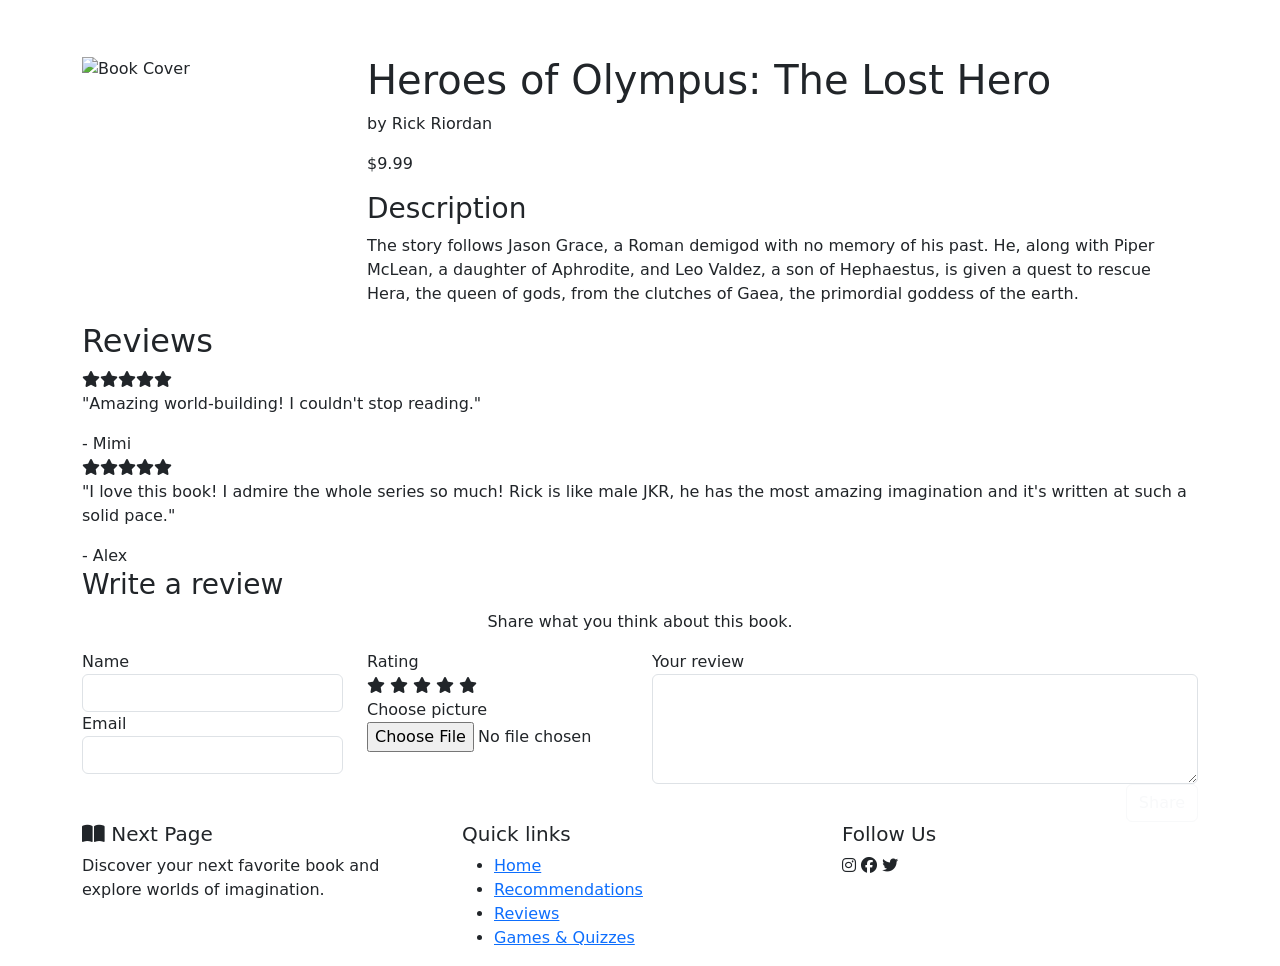
==== books.html @ 771b629c "finish login, register, title Search js" ====
<!doctype html>
<html lang="en">
  <head>
    <meta charset="UTF-8" />
    <meta name="viewport" content="width=device-width, initial-scale=1.0" />
    <title>Harry Potter and The Philosophil's Stone | NextPage></title>
    <link
      href="https://cdn.jsdelivr.net/npm/bootstrap@5.3.2/dist/css/bootstrap.min.css"
      rel="stylesheet"
    />
    <script src="https://cdn.jsdelivr.net/npm/bootstrap@5.3.2/dist/js/bootstrap.bundle.min.js"></script>
    <link rel="preconnect" href="https://fonts.googleapis.com" />
    <link rel="preconnect" href="https://fonts.gstatic.com" crossorigin />
    <link
      href="https://fonts.googleapis.com/css2?family=EB+Garamond:ital,wght@0,400..800;1,400..800&family=Young+Serif:ital,wght@0,300;0,400;0,500;0,700;1,300;1,400;1,500;1,700&display=swap"
      rel="stylesheet"
    />
    <link
      rel="stylesheet"
      href="https://cdnjs.cloudflare.com/ajax/libs/font-awesome/6.5.0/css/all.min.css"
    />

    <link rel="stylesheet" href="./style.CSS" />
  </head>
  <body id="book001" class="page-transition">
    <!-- Navbar -->
    <nav class="navbar navbar-expand-lg navbar-dark sticky-top sec-bg">
      <a class="navbar-brand txt-color" href="./index.html">
        <i class="fa-solid fa-book-open"></i> Next Page
        <i class="fa-solid fa-angle-right"></i>
      </a>

      <button
        class="navbar-toggler"
        type="button"
        data-bs-toggle="collapse"
        data-bs-target="#navbarNavDropdown"
        aria-controls="navbarNavDropdown"
        aria-expanded="false"
        aria-label="Toggle navigation"
      >
        <span class="navbar-toggler-icon"></span>
      </button>

      <div id="navbarNavDropdown" class="collapse navbar-collapse">
        <ul class="navbar-nav ms-auto">
          <li class="nav-item">
            <a href="./index.html" class="nav-link">Home</a>
          </li>
          <li class="nav-item">
            <a href="./Recommendations.html" class="nav-link"
              >Recommendations</a
            >
          </li>
          <li class="nav-item">
            <a href="./Reviews.html" class="nav-link">Book reviews</a>
          </li>
          <li class="nav-item">
            <a href="./Games-quizzes.html" class="nav-link"
              >Games and Quizzes</a
            >
          </li>
        </ul>
      </div>
    </nav>
    <section class="container">
      <div class="row">
        <div class="col-md-3 book-img">
          <img src="./img/book001.jpg" alt="Book Cover" />
        </div>

        <div class="col-md-9">
          <h1 class="book-title txt-color heading">
            Heroes of Olympus: The Lost Hero
          </h1>
          <p class="author txt-sec-color">by Rick Riordan</p>

          <p class="price">$9.99</p>

          <div class="description">
            <h3 class="txt-color">Description</h3>
            <p class="txt-sec-color">
              The story follows Jason Grace, a Roman demigod with no memory of
              his past. He, along with Piper McLean, a daughter of Aphrodite,
              and Leo Valdez, a son of Hephaestus, is given a quest to rescue
              Hera, the queen of gods, from the clutches of Gaea, the primordial
              goddess of the earth.
            </p>
          </div>
        </div>
      </div>
    </section>

    <!-- REVIEWS -->
    <section class="sec-bg">
      <div class="container">
        <h2 class="sect-heading txt-color">Reviews</h2>

        <div class="review-card">
          <i class="fa-solid fa-star"></i><i class="fa-solid fa-star"></i
          ><i class="fa-solid fa-star"></i><i class="fa-solid fa-star"></i
          ><i class="fa-solid fa-star"></i>
          <p class="txt-sec-color">
            "Amazing world-building! I couldn't stop reading."
          </p>
          <span>- Mimi</span>
        </div>

        <div class="review-card">
          <i class="fa-solid fa-star"></i><i class="fa-solid fa-star"></i
          ><i class="fa-solid fa-star"></i><i class="fa-solid fa-star"></i
          ><i class="fa-solid fa-star"></i>
          <p class="txt-sec-color">
            "I love this book! I admire the whole series so much! Rick is like
            male JKR, he has the most amazing imagination and it's written at
            such a solid pace."
          </p>
          <span>- Alex</span>
        </div>
      </div>
    </section>
    <section id="Write">
      <div class="container">
        <h3 class="txt-color sect-heading">Write a review</h3>
        <p class="text-center txt-sec-color">
          Share what you think about this book.
        </p>
      </div>
      <div class="form container">
        <form action="">
          <div class="row">
            <div class="col-md-3">
              <label class="txt-color" for="">Name</label>
              <input type="text" name="name" class="form-control" />
              <label class="txt-color" for="">Email</label>
              <input type="text" name="email" class="form-control" />
            </div>
            <div class="col-md-3">
              <label class="txt-color" for="">Rating</label>
              <div class="star-rating">
                <i class="fa-solid fa-star"></i>
                <i class="fa-solid fa-star"></i>
                <i class="fa-solid fa-star"></i>
                <i class="fa-solid fa-star"></i>
                <i class="fa-solid fa-star"></i>
              </div>
              <label class="txt-color" for="">Choose picture</label>
              <input type="file" name="picture" />
            </div>
            <div class="col-md-6">
              <label class="txt-color" for="">Your review</label>
              <textarea class="form-control" rows="4"> </textarea>
            </div>
          </div>
          <div class="text-end">
            <button
              type="button"
              class="review-btn btn btn-outline-light"
              onclick="alert('Review submitted! 🎉')"
            >
              Share
            </button>
          </div>
        </form>
      </div>
    </section>
  </body>
  <footer class="footer sec-bg">
    <div class="container">
      <div class="row">
        <div class="col-md-4">
          <h5 class="txt-color">
            <i class="fa-solid fa-book-open"></i> Next Page
          </h5>
          <p class="txt-sec-color">
            Discover your next favorite book and explore worlds of imagination.
          </p>
        </div>

        <div class="col-md-4">
          <h5 class="txt-color">Quick links</h5>
          <ul class="footer-links">
            <li><a href="./index.html">Home</a></li>
            <li><a href="./Recommendations.html">Recommendations</a></li>
            <li><a href="./Reviews.html">Reviews</a></li>
            <li><a href="./Games-quizzes.html">Games & Quizzes</a></li>
          </ul>
        </div>
        <div class="col-md-4">
          <h5 class="txt-color">Follow Us</h5>
          <div class="social-icons">
            <i class="fa-brands fa-instagram"></i>
            <i class="fa-brands fa-facebook"></i>
            <i class="fa-brands fa-twitter"></i>
          </div>
        </div>
      </div>
    </div>
  </footer>
</html>
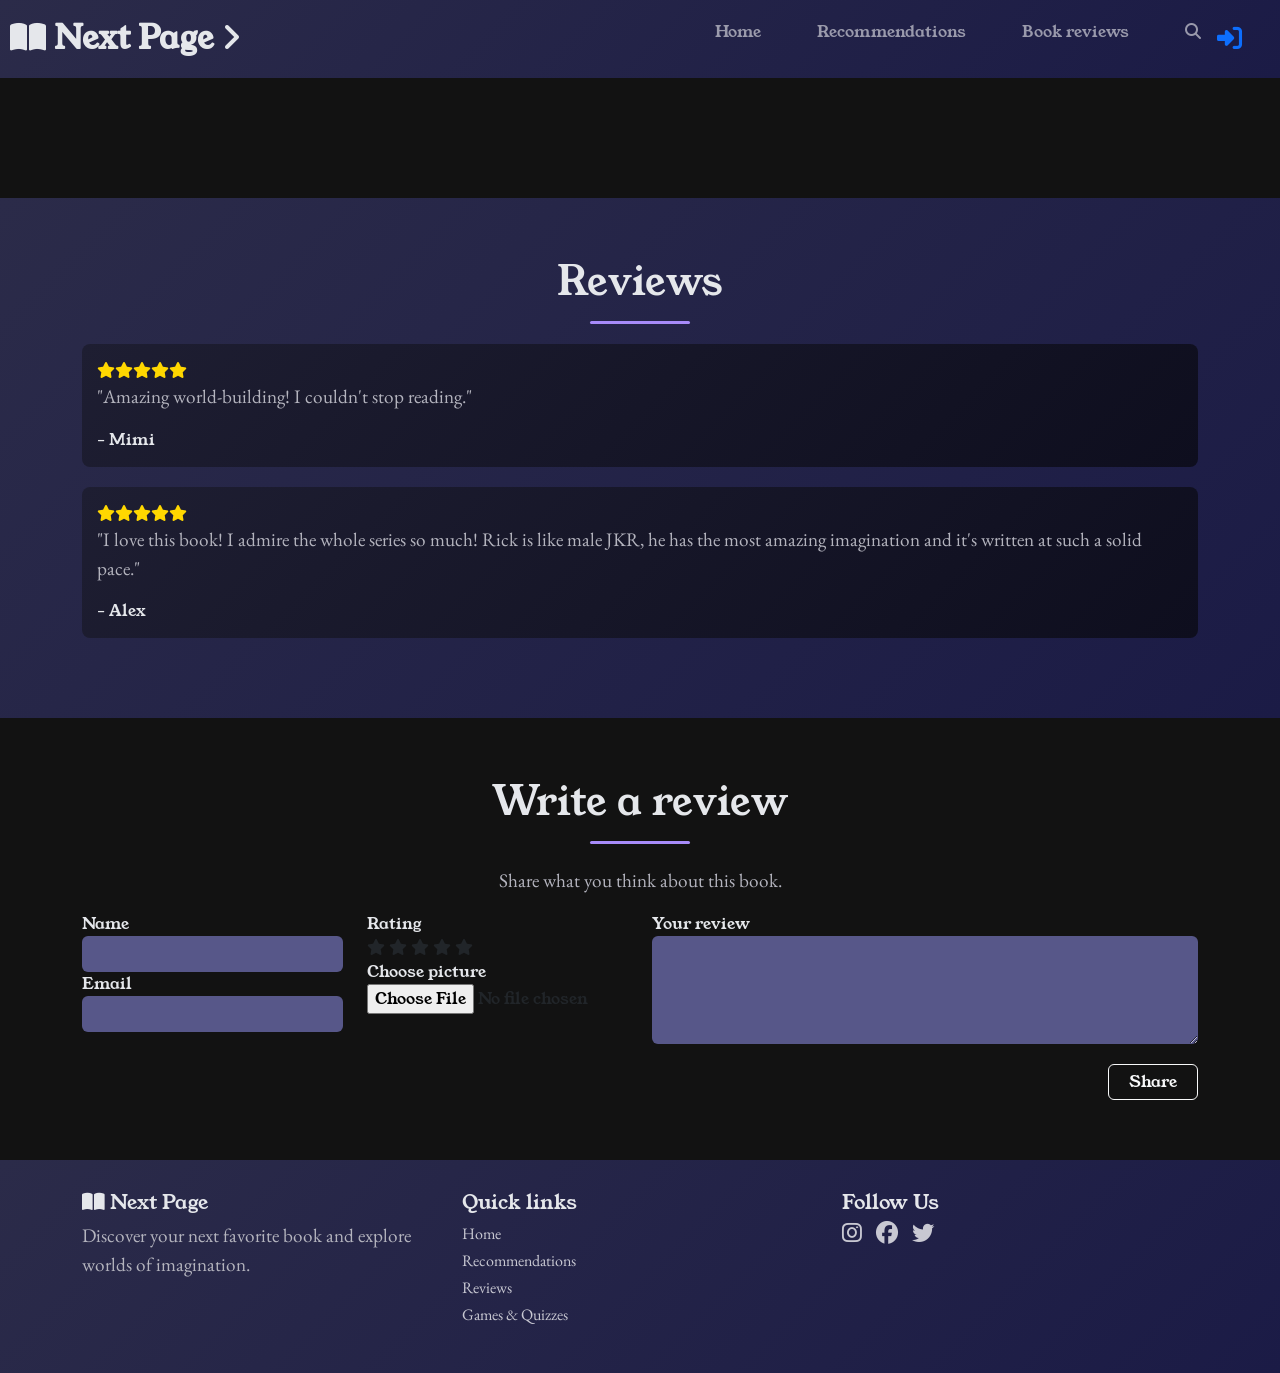
==== commit 73365c5e: "Book details, start filter" ====
--- a/books.html
+++ b/books.html
@@ -3,7 +3,7 @@
   <head>
     <meta charset="UTF-8" />
     <meta name="viewport" content="width=device-width, initial-scale=1.0" />
-    <title>Harry Potter and The Philosophil's Stone | NextPage></title>
+    <title></title>
     <link
       href="https://cdn.jsdelivr.net/npm/bootstrap@5.3.2/dist/css/bootstrap.min.css"
       rel="stylesheet"
@@ -20,7 +20,8 @@
       href="https://cdnjs.cloudflare.com/ajax/libs/font-awesome/6.5.0/css/all.min.css"
     />
 
-    <link rel="stylesheet" href="./style.CSS" />
+    <link rel="stylesheet" href="./styles/main.css" />
+    <link rel="stylesheet" href="./styles/books.css" />
   </head>
   <body id="book001" class="page-transition">
     <!-- Navbar -->
@@ -48,47 +49,26 @@
             <a href="./index.html" class="nav-link">Home</a>
           </li>
           <li class="nav-item">
-            <a href="./Recommendations.html" class="nav-link"
+            <a href="./recommendations.html" class="nav-link"
               >Recommendations</a
             >
           </li>
           <li class="nav-item">
-            <a href="./Reviews.html" class="nav-link">Book reviews</a>
+            <a href="./reviews.html" class="nav-link">Book reviews</a>
           </li>
           <li class="nav-item">
-            <a href="./Games-quizzes.html" class="nav-link"
-              >Games and Quizzes</a
-            >
+            <div style="display: flex">
+              <a class="nav-link" href="./recommendations.html">
+                <i class="fa-solid fa-magnifying-glass"></i
+              ></a>
+              <div class="nav-link" id="profile-container"></div>
+            </div>
           </li>
         </ul>
       </div>
     </nav>
-    <section class="container">
-      <div class="row">
-        <div class="col-md-3 book-img">
-          <img src="./img/book001.jpg" alt="Book Cover" />
-        </div>
-
-        <div class="col-md-9">
-          <h1 class="book-title txt-color heading">
-            Heroes of Olympus: The Lost Hero
-          </h1>
-          <p class="author txt-sec-color">by Rick Riordan</p>
-
-          <p class="price">$9.99</p>
-
-          <div class="description">
-            <h3 class="txt-color">Description</h3>
-            <p class="txt-sec-color">
-              The story follows Jason Grace, a Roman demigod with no memory of
-              his past. He, along with Piper McLean, a daughter of Aphrodite,
-              and Leo Valdez, a son of Hephaestus, is given a quest to rescue
-              Hera, the queen of gods, from the clutches of Gaea, the primordial
-              goddess of the earth.
-            </p>
-          </div>
-        </div>
-      </div>
+    <section id="bookDetail" class="container">
+      <div class="row detail-div"></div>
     </section>
 
     <!-- REVIEWS -->
@@ -164,6 +144,8 @@
         </form>
       </div>
     </section>
+    <script type="module" src="./scripts/config.js"></script>
+    <script type="module" src="./scripts/books.js"></script>
   </body>
   <footer class="footer sec-bg">
     <div class="container">
--- a/styles/main.css
+++ b/styles/main.css
@@ -0,0 +1,256 @@
+/* GLOBAL */
+@keyframes transitionIn {
+  from {
+    opacity: 0;
+    transform: translateY(-30px);
+  }
+  to {
+    opacity: 1;
+    transform: translateY(0);
+  }
+}
+
+.page-transition {
+  animation: transitionIn 0.75s;
+}
+
+body {
+  font-family: "Young Serif", serif;
+  background-color: rgb(18, 18, 18);
+}
+
+.sec-bg {
+  background: linear-gradient(135deg, rgb(43, 43, 73), rgb(27, 27, 70));
+}
+
+.txt-color {
+  color: rgb(229, 231, 235);
+}
+
+.txt-sec-color {
+  font-size: 1.2rem;
+  color: rgb(180, 180, 190);
+  font-family: "EB Garamond", garamond;
+}
+
+h3 {
+  overflow: hidden;
+}
+
+section {
+  padding: 60px 30px;
+}
+
+.sect-heading {
+  text-align: center;
+  font-size: 2.5rem;
+  transition: all 0.3s ease;
+}
+
+.sect-heading:hover {
+  transform: translateY(-5px), scale(0.5);
+  color: rgb(167, 139, 250);
+}
+.sect-heading::after {
+  content: "";
+  display: block;
+  width: 100px;
+  height: 3px;
+  background: rgb(167, 139, 250);
+  margin: 15px auto;
+  border-radius: 10px;
+}
+
+@media (max-width: 426px) {
+  .sect-heading {
+    font-size: 1.5rem;
+  }
+}
+
+.form-control {
+  border: none;
+  background-color: rgb(87, 87, 137);
+  color: rgb(229, 231, 235);
+}
+
+.form-control::placeholder {
+  color: rgb(180, 180, 190);
+}
+
+.form-control:focus {
+  box-shadow: 0 0 10px rgba(167, 139, 250, 0.5);
+}
+
+.btn {
+  padding: 5px 20px;
+  transition: all 0.3s ease;
+}
+
+.btn:hover {
+  background-color: rgb(167, 139, 250);
+  border-color: rgb(167, 139, 250);
+}
+
+img {
+  transition: all 0.3s ease;
+}
+
+img:hover {
+  transform: scale(1.05);
+}
+
+.card-dark {
+  background: linear-gradient(135deg, rgb(30, 30, 50), rgb(14, 14, 30));
+  padding: 25px;
+  border-radius: 25px;
+  transition: all 0.3s ease;
+  height: 100%;
+}
+
+.card-dark:hover {
+  transform: translateY(-5px);
+  box-shadow: 5px 7px 25px rgba(167, 139, 250, 0.5);
+}
+
+.card-light {
+  background: linear-gradient(135deg, rgb(30, 30, 46), rgb(50, 50, 80));
+  padding: 25px;
+  border-radius: 20px;
+  transition: all 0.3s ease;
+  height: 100%;
+}
+
+.card-light:hover {
+  transform: translateY(-5px);
+  box-shadow: 5px 7px 25px rgba(167, 139, 250, 0.5);
+}
+
+/* NAVBAR */
+.navbar {
+  padding: 10px;
+}
+
+.navbar-brand {
+  font-size: 2rem;
+  font-weight: bold;
+  transition: all 0.3s ease;
+}
+
+.navbar-brand:hover {
+  transform: translateY(-2px);
+  color: rgb(167, 139, 250);
+}
+
+.nav-item {
+  margin: 0px 20px;
+}
+
+/* PROFILE */
+.profile {
+  cursor: pointer;
+}
+
+.profile img {
+  width: 25px;
+  height: 25px;
+  border-radius: 100%;
+}
+
+.popup {
+  display: flex;
+  flex-direction: column;
+  position: absolute;
+  right: 0;
+  border-radius: 5px;
+  overflow: hidden;
+  width: 150px;
+  opacity: 0;
+  transition: 0.3s;
+}
+
+.popup .profile-button {
+  cursor: pointer;
+  border: none;
+  padding: 5px 12px;
+}
+
+.profile:focus .popup {
+  opacity: 1;
+  visibility: visible;
+  transform: 10;
+}
+
+/* GAMES AND QUIZZES */
+
+#Games .game-card {
+  display: flex;
+  flex-direction: column;
+  align-items: center;
+  background: linear-gradient(135deg, rgb(30, 30, 50), rgb(14, 14, 30));
+  padding: 25px;
+  border-radius: 15px;
+  transition: all 0.3s ease;
+  height: 100%;
+}
+
+#Games .game-card:hover {
+  transform: translateY(-5px);
+  box-shadow: 5px 7px 25px rgba(167, 139, 250, 0.5);
+}
+
+#Quizzes .quiz-card {
+  display: flex;
+  flex-direction: column;
+  align-items: center;
+  background: linear-gradient(135deg, rgb(30, 30, 46), rgb(50, 50, 80));
+  padding: 25px;
+  border-radius: 15px;
+  transition: all 0.3s ease;
+  height: 100%;
+}
+
+#Quizzes .quiz-card:hover {
+  transform: translateY(-5px);
+  box-shadow: 5px 7px 25px rgba(167, 139, 250, 0.5);
+}
+
+#Quizzes .btn {
+  margin-top: auto;
+}
+#Games .btn {
+  margin-top: auto;
+}
+/* FOOTER */
+footer {
+  padding: 30px;
+}
+.footer-links {
+  list-style: none;
+  padding: 0;
+}
+
+.footer-links li {
+  margin-bottom: 3px;
+}
+
+.footer-links a {
+  text-decoration: none;
+  color: rgb(200, 200, 210);
+  transition: all ease 0.3s;
+  font-family: "EB Garamond", garamond;
+}
+
+.footer-links a:hover {
+  color: rgb(167, 139, 250);
+}
+
+.social-icons i {
+  font-size: 1.4rem;
+  margin-right: 10px;
+  color: rgb(200, 200, 210);
+  cursor: pointer;
+}
+
+.social-icons i:hover {
+  color: rgb(167, 139, 250);
+}
--- a/styles/books.css
+++ b/styles/books.css
@@ -0,0 +1,79 @@
+.book-img img {
+  width: 250px;
+  border-radius: 10px;
+}
+
+.book-title {
+  font-size: 3rem;
+}
+
+.author {
+  margin-bottom: 10px;
+}
+
+.author::after {
+  content: "";
+  display: block;
+  width: 200px;
+  height: 3px;
+  background: rgb(167, 139, 250);
+  margin: 5px 0 20px;
+  border-radius: 10px;
+}
+
+.price {
+  font-size: 24px;
+  color: greenyellow;
+  margin: 10px 0;
+}
+
+.description {
+  margin: 20px 0;
+}
+
+.description::after {
+  content: "";
+  display: block;
+  width: 200px;
+  height: 3px;
+  background: rgb(167, 139, 250);
+  margin: 5px 0 20px;
+  border-radius: 10px;
+}
+
+.more-details {
+  visibility: inherit;
+}
+/* Coming-soon */
+#Coming-soon-title {
+  height: 56vh;
+}
+/* book001 reviews */
+#book001 .heading {
+  transition: all 0.3s ease;
+}
+
+#book001 .heading:hover {
+  transform: translateY(-2px);
+  color: rgb(167, 139, 250);
+}
+
+#book001 .review-card {
+  background: linear-gradient(135deg, rgb(30, 30, 50), rgb(14, 14, 30));
+  padding: 15px;
+  margin: 20px 0;
+  border-radius: 8px;
+  color: rgb(229, 231, 235);
+  transition: all 0.3s ease;
+}
+
+#book001 .review-card:hover {
+  transform: translateY(-5px);
+  box-shadow: 5px 7px 25px rgba(167, 139, 250, 0.5);
+}
+#book001 .review-card i {
+  color: gold;
+}
+#book001 .review-btn {
+  margin: 20px 0 0 0;
+}
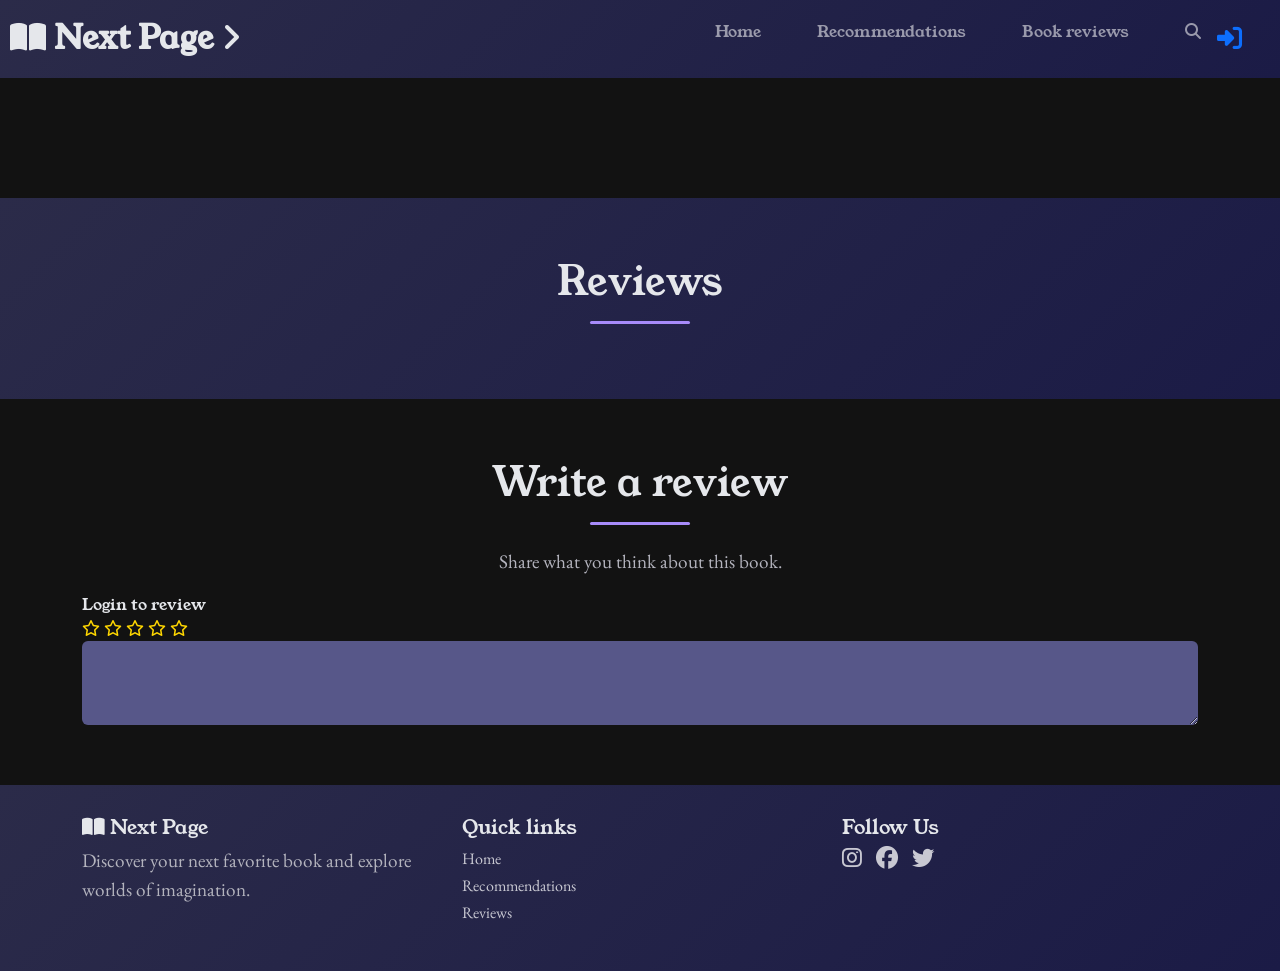
==== commit 6f67dba1: "book Reviews" ====
--- a/books.html
+++ b/books.html
@@ -23,7 +23,7 @@
     <link rel="stylesheet" href="./styles/main.css" />
     <link rel="stylesheet" href="./styles/books.css" />
   </head>
-  <body id="book001" class="page-transition">
+  <body class="page-transition">
     <!-- Navbar -->
     <nav class="navbar navbar-expand-lg navbar-dark sticky-top sec-bg">
       <a class="navbar-brand txt-color" href="./index.html">
@@ -67,36 +67,13 @@
         </ul>
       </div>
     </nav>
-    <section id="bookDetail" class="container">
-      <div class="row detail-div"></div>
-    </section>
+    <section id="bookDetail" class="container"></section>
 
     <!-- REVIEWS -->
     <section class="sec-bg">
       <div class="container">
         <h2 class="sect-heading txt-color">Reviews</h2>
-
-        <div class="review-card">
-          <i class="fa-solid fa-star"></i><i class="fa-solid fa-star"></i
-          ><i class="fa-solid fa-star"></i><i class="fa-solid fa-star"></i
-          ><i class="fa-solid fa-star"></i>
-          <p class="txt-sec-color">
-            "Amazing world-building! I couldn't stop reading."
-          </p>
-          <span>- Mimi</span>
-        </div>
-
-        <div class="review-card">
-          <i class="fa-solid fa-star"></i><i class="fa-solid fa-star"></i
-          ><i class="fa-solid fa-star"></i><i class="fa-solid fa-star"></i
-          ><i class="fa-solid fa-star"></i>
-          <p class="txt-sec-color">
-            "I love this book! I admire the whole series so much! Rick is like
-            male JKR, he has the most amazing imagination and it's written at
-            such a solid pace."
-          </p>
-          <span>- Alex</span>
-        </div>
+        <div id="reviewContainer"></div>
       </div>
     </section>
     <section id="Write">
@@ -106,43 +83,7 @@
           Share what you think about this book.
         </p>
       </div>
-      <div class="form container">
-        <form action="">
-          <div class="row">
-            <div class="col-md-3">
-              <label class="txt-color" for="">Name</label>
-              <input type="text" name="name" class="form-control" />
-              <label class="txt-color" for="">Email</label>
-              <input type="text" name="email" class="form-control" />
-            </div>
-            <div class="col-md-3">
-              <label class="txt-color" for="">Rating</label>
-              <div class="star-rating">
-                <i class="fa-solid fa-star"></i>
-                <i class="fa-solid fa-star"></i>
-                <i class="fa-solid fa-star"></i>
-                <i class="fa-solid fa-star"></i>
-                <i class="fa-solid fa-star"></i>
-              </div>
-              <label class="txt-color" for="">Choose picture</label>
-              <input type="file" name="picture" />
-            </div>
-            <div class="col-md-6">
-              <label class="txt-color" for="">Your review</label>
-              <textarea class="form-control" rows="4"> </textarea>
-            </div>
-          </div>
-          <div class="text-end">
-            <button
-              type="button"
-              class="review-btn btn btn-outline-light"
-              onclick="alert('Review submitted! 🎉')"
-            >
-              Share
-            </button>
-          </div>
-        </form>
-      </div>
+      <div class="form container"></div>
     </section>
     <script type="module" src="./scripts/config.js"></script>
     <script type="module" src="./scripts/books.js"></script>
@@ -163,9 +104,8 @@
           <h5 class="txt-color">Quick links</h5>
           <ul class="footer-links">
             <li><a href="./index.html">Home</a></li>
-            <li><a href="./Recommendations.html">Recommendations</a></li>
-            <li><a href="./Reviews.html">Reviews</a></li>
-            <li><a href="./Games-quizzes.html">Games & Quizzes</a></li>
+            <li><a href="./recommendations.html">Recommendations</a></li>
+            <li><a href="./reviews.html">Reviews</a></li>
           </ul>
         </div>
         <div class="col-md-4">
--- a/styles/main.css
+++ b/styles/main.css
@@ -150,7 +150,7 @@
   cursor: pointer;
 }
 
-.profile img {
+.profile-img {
   width: 25px;
   height: 25px;
   border-radius: 100%;
--- a/styles/books.css
+++ b/styles/books.css
@@ -1,6 +1,7 @@
 .book-img img {
   width: 250px;
   border-radius: 10px;
+  margin: 20px 0;
 }
 
 .book-title {
@@ -11,7 +12,16 @@
   margin-bottom: 10px;
 }
 
-.author::after {
+.price {
+  font-size: 24px;
+  color: greenyellow;
+  margin: 10px 0;
+}
+.main-detail {
+  margin: 20px 0;
+}
+
+.main-detail::after {
   content: "";
   display: block;
   width: 200px;
@@ -19,12 +29,6 @@
   background: rgb(167, 139, 250);
   margin: 5px 0 20px;
   border-radius: 10px;
-}
-
-.price {
-  font-size: 24px;
-  color: greenyellow;
-  margin: 10px 0;
 }
 
 .description {
@@ -42,23 +46,33 @@
 }
 
 .more-details {
-  visibility: inherit;
+  display: grid;
+  grid-template-columns: 50% 50%;
+  margin: 20px 0;
 }
+
+/* Phone */
+@media (max-width: 406px) {
+  .more-details {
+    margin: 20px 0;
+  }
+}
+
 /* Coming-soon */
 #Coming-soon-title {
   height: 56vh;
 }
 /* book001 reviews */
-#book001 .heading {
+.heading {
   transition: all 0.3s ease;
 }
 
-#book001 .heading:hover {
+.heading:hover {
   transform: translateY(-2px);
   color: rgb(167, 139, 250);
 }
 
-#book001 .review-card {
+.review-card {
   background: linear-gradient(135deg, rgb(30, 30, 50), rgb(14, 14, 30));
   padding: 15px;
   margin: 20px 0;
@@ -67,13 +81,13 @@
   transition: all 0.3s ease;
 }
 
-#book001 .review-card:hover {
+.review-card:hover {
   transform: translateY(-5px);
   box-shadow: 5px 7px 25px rgba(167, 139, 250, 0.5);
 }
-#book001 .review-card i {
+.star-rating i {
   color: gold;
 }
-#book001 .review-btn {
+.review-btn {
   margin: 20px 0 0 0;
 }
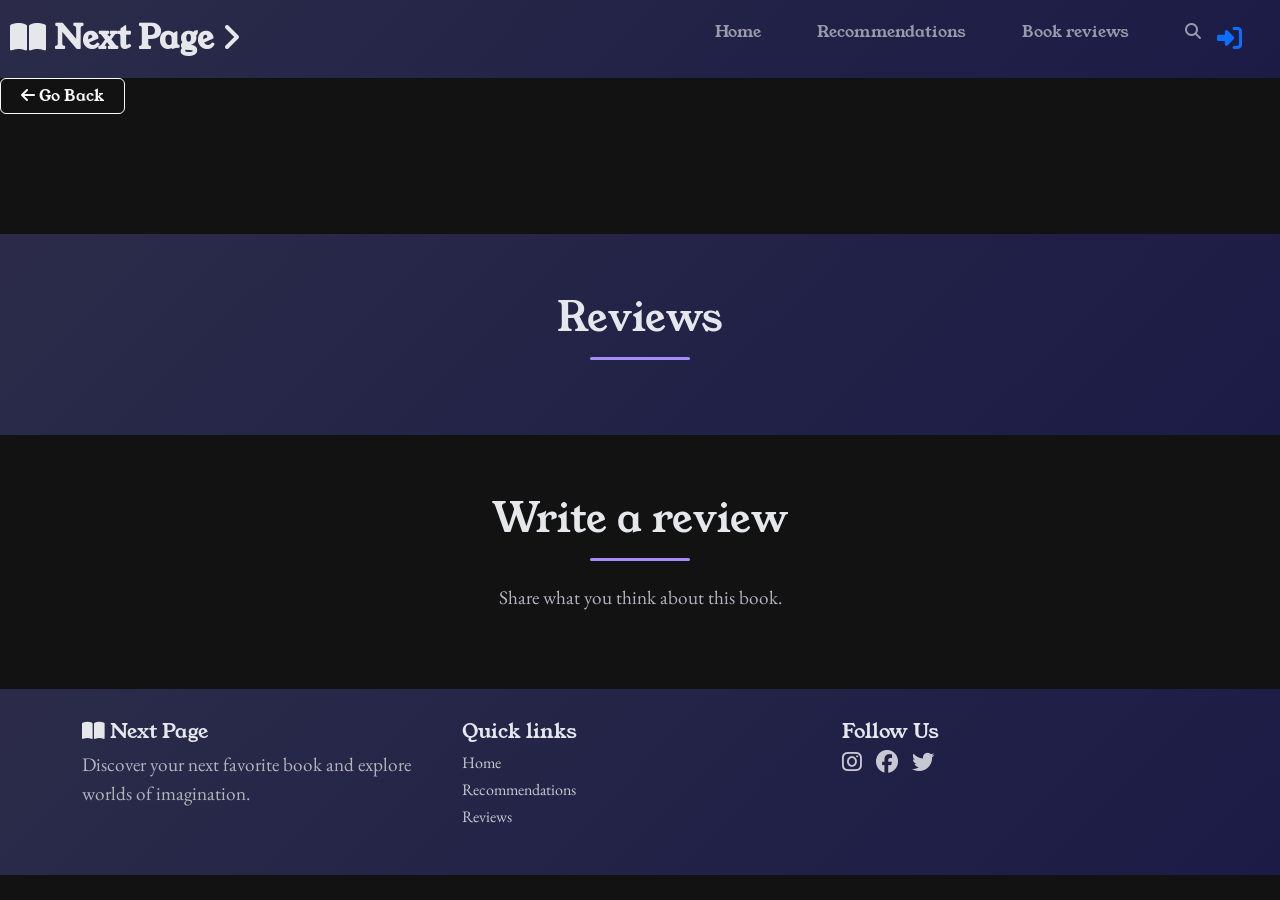
==== commit b17a8f02: "final touches" ====
--- a/books.html
+++ b/books.html
@@ -67,6 +67,15 @@
         </ul>
       </div>
     </nav>
+    <a id="goBack" class="btn btn-outline-light">
+      <i class="fa-solid fa-arrow-left"></i> Go Back</a
+    >
+
+    <div id="loading" class="text-center">
+      <div id="api-spinner" class="book-spinner">
+        <div class="book-page"></div>
+      </div>
+    </div>
     <section id="bookDetail" class="container"></section>
 
     <!-- REVIEWS -->
--- a/styles/main.css
+++ b/styles/main.css
@@ -180,46 +180,6 @@
   transform: 10;
 }
 
-/* GAMES AND QUIZZES */
-
-#Games .game-card {
-  display: flex;
-  flex-direction: column;
-  align-items: center;
-  background: linear-gradient(135deg, rgb(30, 30, 50), rgb(14, 14, 30));
-  padding: 25px;
-  border-radius: 15px;
-  transition: all 0.3s ease;
-  height: 100%;
-}
-
-#Games .game-card:hover {
-  transform: translateY(-5px);
-  box-shadow: 5px 7px 25px rgba(167, 139, 250, 0.5);
-}
-
-#Quizzes .quiz-card {
-  display: flex;
-  flex-direction: column;
-  align-items: center;
-  background: linear-gradient(135deg, rgb(30, 30, 46), rgb(50, 50, 80));
-  padding: 25px;
-  border-radius: 15px;
-  transition: all 0.3s ease;
-  height: 100%;
-}
-
-#Quizzes .quiz-card:hover {
-  transform: translateY(-5px);
-  box-shadow: 5px 7px 25px rgba(167, 139, 250, 0.5);
-}
-
-#Quizzes .btn {
-  margin-top: auto;
-}
-#Games .btn {
-  margin-top: auto;
-}
 /* FOOTER */
 footer {
   padding: 30px;
@@ -254,3 +214,47 @@
 .social-icons i:hover {
   color: rgb(167, 139, 250);
 }
+
+/* Loading */
+.book-spinner {
+  display: none;
+  width: 70px;
+  height: 55px;
+  position: relative;
+  margin: 20px auto;
+  border: rgb(167, 139, 250) solid 5px;
+  border-radius: 5px;
+  background-color: #ffffff;
+  perspective: 150px;
+}
+
+.book-page {
+  width: 30px;
+  height: 45px;
+  background-color: #eff1f2;
+  position: absolute;
+  top: 0px;
+  left: 30px;
+  /* Crucial: Flips from the left spine, not the center */
+  transform-origin: left center;
+  animation: flip-book 1.2s ease-in-out infinite;
+}
+
+/* 3D Flip Animation */
+@keyframes flip-book {
+  0% {
+    transform: rotateY(0deg);
+  }
+  50% {
+    background-color: #d1d5d9;
+  }
+  100% {
+    transform: rotateY(-180deg);
+  }
+}
+
+#error-section {
+  display: flex;
+  align-items: center;
+  height: 60vh;
+}
--- a/styles/books.css
+++ b/styles/books.css
@@ -2,6 +2,10 @@
   width: 250px;
   border-radius: 10px;
   margin: 20px 0;
+}
+
+.genre-chips i {
+  color: rgb(167, 139, 250);
 }
 
 .book-title {
@@ -19,6 +23,20 @@
 }
 .main-detail {
   margin: 20px 0;
+}
+
+.main-detail .container {
+  display: flex;
+  gap: 30px;
+}
+
+@media (max-width: 540px) {
+  .main-detail .container {
+    flex-direction: column;
+  }
+  .book-title {
+    font-size: 2rem;
+  }
 }
 
 .main-detail::after {
@@ -48,12 +66,15 @@
 .more-details {
   display: grid;
   grid-template-columns: 50% 50%;
+  gap: 20px;
   margin: 20px 0;
 }
 
 /* Phone */
 @media (max-width: 406px) {
   .more-details {
+    display: flex;
+    flex-direction: column;
     margin: 20px 0;
   }
 }
@@ -63,6 +84,11 @@
   height: 56vh;
 }
 /* book001 reviews */
+#reviewContainer {
+  display: flex;
+  justify-content: left;
+}
+
 .heading {
   transition: all 0.3s ease;
 }
@@ -73,6 +99,7 @@
 }
 
 .review-card {
+  width: 100%;
   background: linear-gradient(135deg, rgb(30, 30, 50), rgb(14, 14, 30));
   padding: 15px;
   margin: 20px 0;
@@ -87,6 +114,7 @@
 }
 .star-rating i {
   color: gold;
+  cursor: pointer;
 }
 .review-btn {
   margin: 20px 0 0 0;
